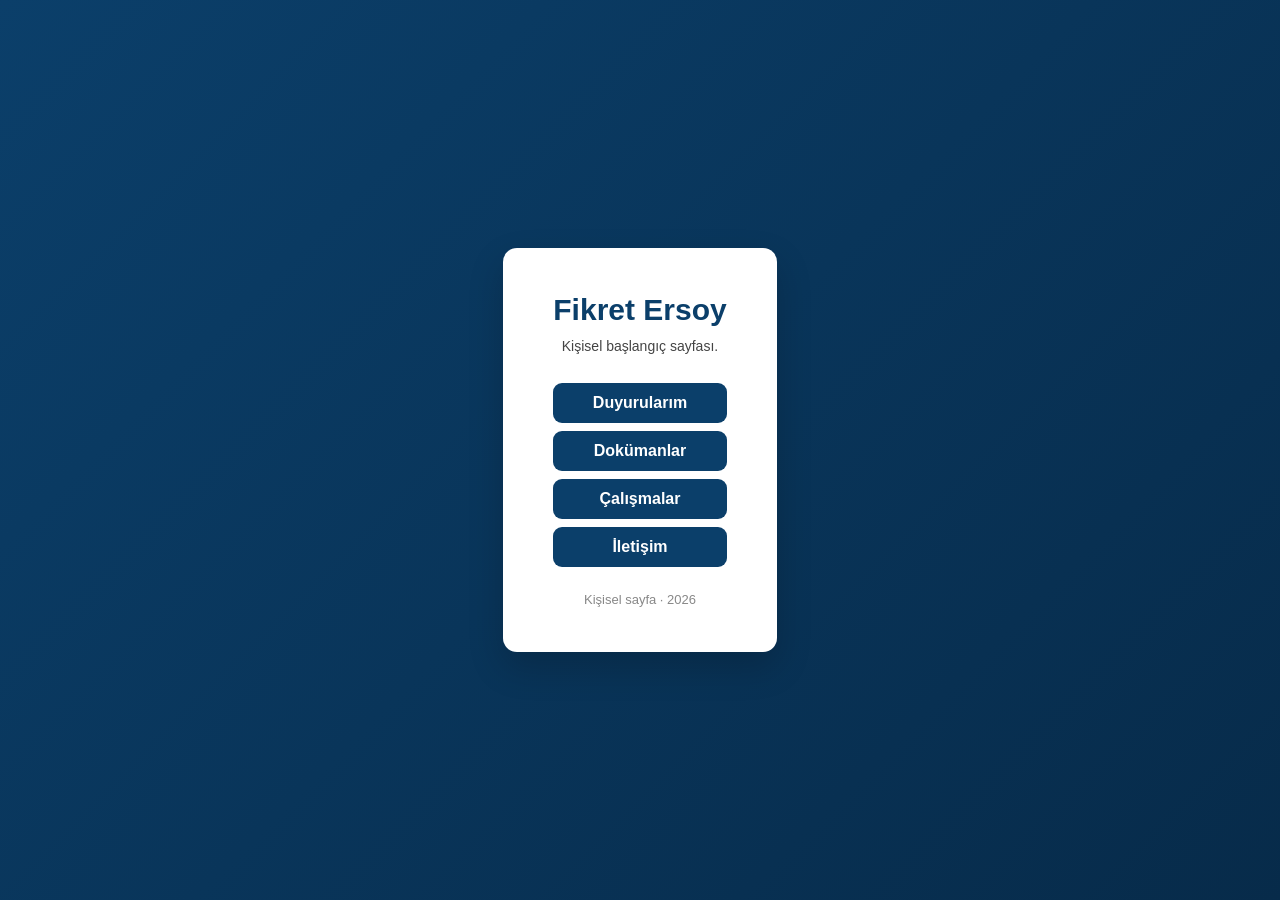
==== index.html @ 993a1d0c "Update index.html" ====
<!DOCTYPE html>
<html lang="tr">
<head>
<meta charset="UTF-8">
<meta name="viewport" content="width=device-width, initial-scale=1.0">
<title>Fikret Ersoy</title>
<style>
body{
  margin:0;
  font-family:Arial, Helvetica, sans-serif;
  background:linear-gradient(135deg,#0B3F6A,#072b4a);
  color:#222;
  display:flex;
  align-items:center;
  justify-content:center;
  height:100vh;
}
.card{
  background:white;
  padding:45px 50px;
  border-radius:14px;
  box-shadow:0 15px 35px rgba(0,0,0,.18);
  text-align:center;
  max-width:460px;
}
h1{
  margin:0 0 8px 0;
  font-size:30px;
  color:#0B3F6A;
}
.title{
  font-weight:bold;
  color:#444;
  margin-bottom:6px;
}
.subtitle{
  color:#666;
  margin-bottom:20px;
}
.bio{
  font-size:14px;
  line-height:1.6;
  margin-bottom:25px;
  color:#444;
}
.links a{
  display:block;
  text-decoration:none;
  padding:11px;
  margin:8px 0;
  border-radius:9px;
  background:#0B3F6A;
  color:white;
  transition:.25s;
  font-weight:bold;
}
.links a:hover{
  background:#125a94;
  transform:translateY(-1px);
}
.footer{
  margin-top:25px;
  font-size:13px;
  color:#888;
}
</style>
</head>
<body>
  <div class="card">
    <h1>Fikret Ersoy</h1>

    <div class="bio">
      Kişisel başlangıç sayfası.
    </div>

    <div class="links">
      <a href="#">Duyurularım</a>
      <a href="#">Dokümanlar</a>
      <a href="#">Çalışmalar</a>
      <a href="#">İletişim</a>
    </div>

    <div class="footer">Kişisel sayfa · 2026</div>
  </div>
</body>
</html>
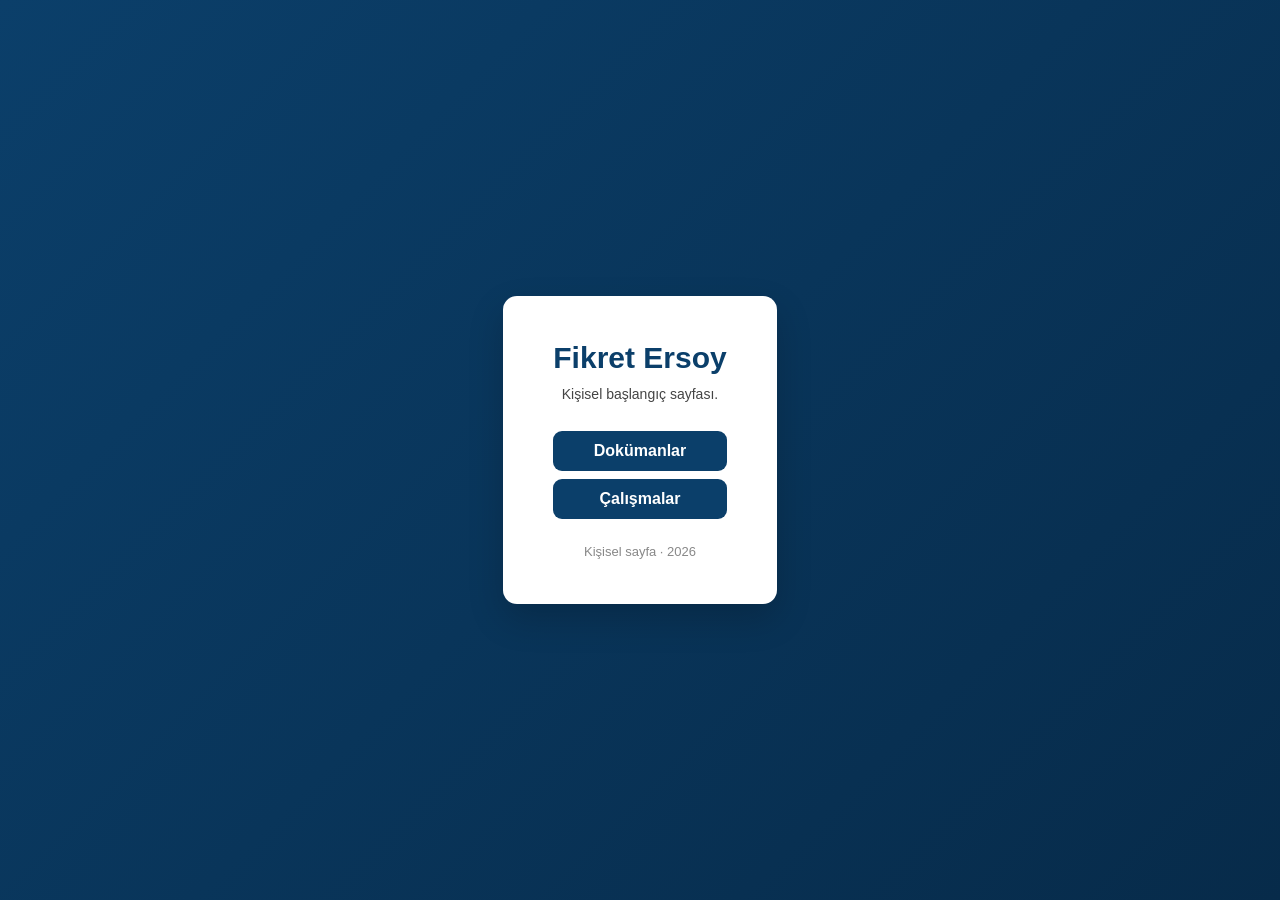
==== commit f2869894: "index.html" ====
--- a/index.html
+++ b/index.html
@@ -74,10 +74,10 @@
     </div>
 
     <div class="links">
-      <a href="#">Duyurularım</a>
+      
       <a href="#">Dokümanlar</a>
       <a href="#">Çalışmalar</a>
-      <a href="#">İletişim</a>
+  
     </div>
 
     <div class="footer">Kişisel sayfa · 2026</div>
@@ -87,3 +87,4 @@
 
 
 
+
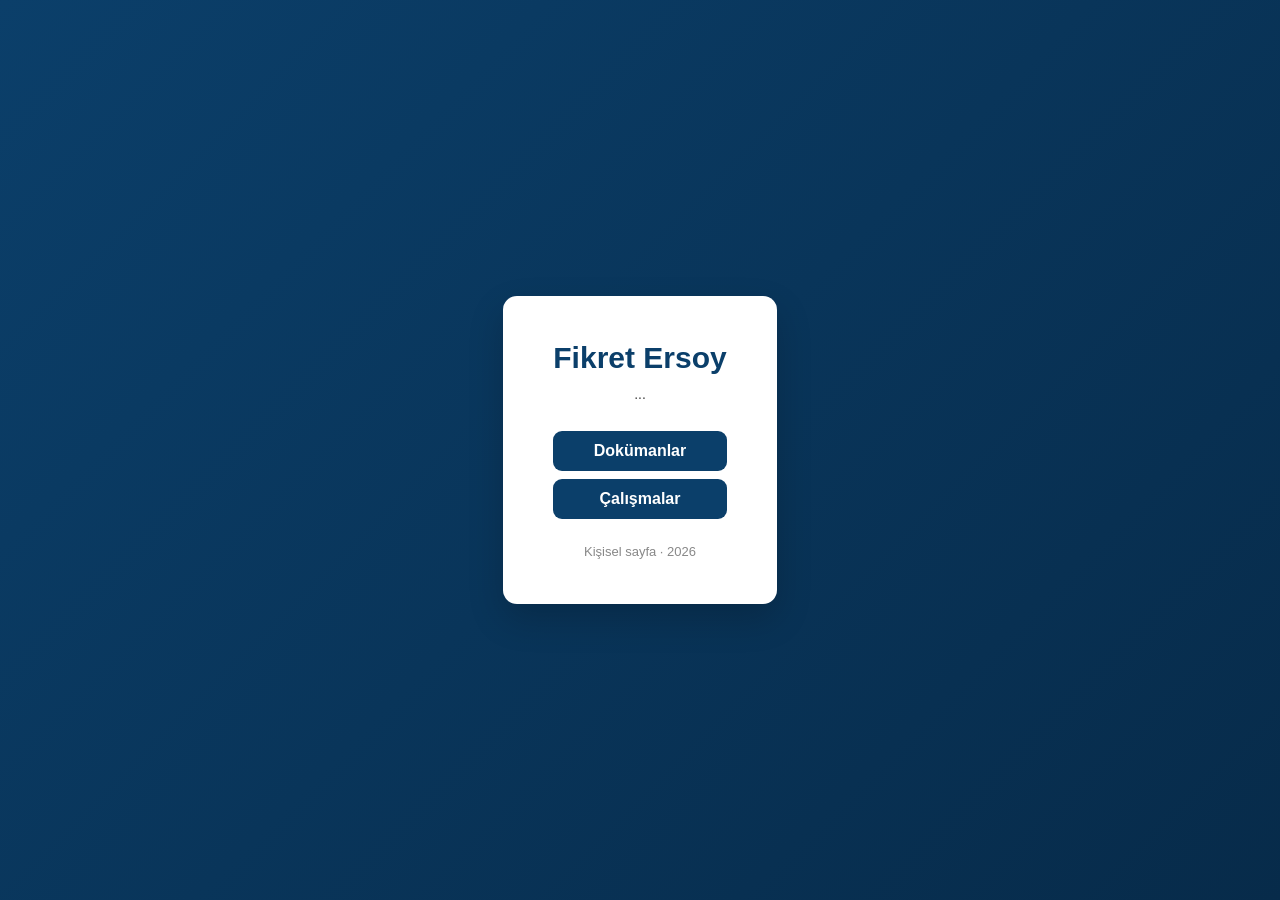
==== commit 9ff1dd96: "Add files via upload" ====
--- a/index.html
+++ b/index.html
@@ -70,7 +70,7 @@
     <h1>Fikret Ersoy</h1>
 
     <div class="bio">
-      Kişisel başlangıç sayfası.
+      ...
     </div>
 
     <div class="links">
@@ -83,8 +83,4 @@
     <div class="footer">Kişisel sayfa · 2026</div>
   </div>
 </body>
-</html>
-
-
-
-
+</html>
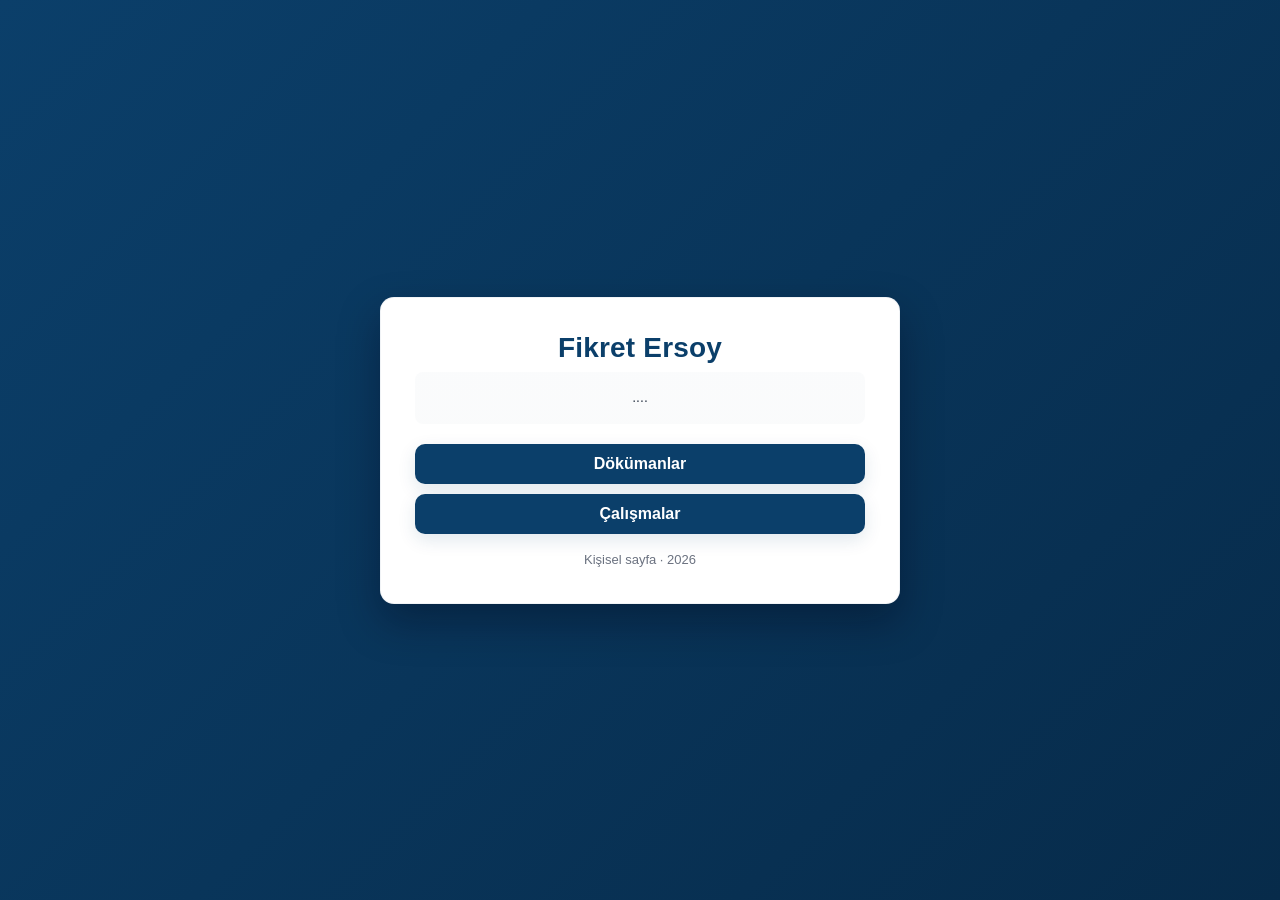
==== commit 539e79b5: "Add files via upload" ====
--- a/index.html
+++ b/index.html
@@ -4,83 +4,27 @@
 <meta charset="UTF-8">
 <meta name="viewport" content="width=device-width, initial-scale=1.0">
 <title>Fikret Ersoy</title>
-<style>
-body{
-  margin:0;
-  font-family:Arial, Helvetica, sans-serif;
-  background:linear-gradient(135deg,#0B3F6A,#072b4a);
-  color:#222;
-  display:flex;
-  align-items:center;
-  justify-content:center;
-  height:100vh;
-}
-.card{
-  background:white;
-  padding:45px 50px;
-  border-radius:14px;
-  box-shadow:0 15px 35px rgba(0,0,0,.18);
-  text-align:center;
-  max-width:460px;
-}
-h1{
-  margin:0 0 8px 0;
-  font-size:30px;
-  color:#0B3F6A;
-}
-.title{
-  font-weight:bold;
-  color:#444;
-  margin-bottom:6px;
-}
-.subtitle{
-  color:#666;
-  margin-bottom:20px;
-}
-.bio{
-  font-size:14px;
-  line-height:1.6;
-  margin-bottom:25px;
-  color:#444;
-}
-.links a{
-  display:block;
-  text-decoration:none;
-  padding:11px;
-  margin:8px 0;
-  border-radius:9px;
-  background:#0B3F6A;
-  color:white;
-  transition:.25s;
-  font-weight:bold;
-}
-.links a:hover{
-  background:#125a94;
-  transform:translateY(-1px);
-}
-.footer{
-  margin-top:25px;
-  font-size:13px;
-  color:#888;
-}
-</style>
+
+<link rel="stylesheet" href="style.css">
 </head>
+
 <body>
+
   <div class="card">
     <h1>Fikret Ersoy</h1>
 
     <div class="bio">
-      ...
+      ....
+	  
     </div>
 
     <div class="links">
-      
-      <a href="#">Dokümanlar</a>
-      <a href="#">Çalışmalar</a>
-  
-    </div>
+      <a href="#dokumanlar">Dökümanlar</a>
+      <a href="#calismalar">Çalışmalar</a>
+     </div>
 
     <div class="footer">Kişisel sayfa · 2026</div>
   </div>
+
 </body>
 </html>
--- a/style.css
+++ b/style.css
@@ -0,0 +1,138 @@
+/* style.css */
+/* Temel düzen */
+:root{
+  --primary:#0B3F6A;
+  --primary-700:#125a94;
+  --card-bg: #ffffff;
+  --muted:#6b7280;
+  --glass: rgba(255,255,255,0.06);
+}
+
+*{box-sizing:border-box}
+html,body{
+  height:100%;
+  margin:0;
+  font-family: "Segoe UI", Roboto, "Helvetica Neue", Arial, sans-serif;
+  background: linear-gradient(135deg, #0B3F6A 0%, #072b4a 100%);
+  -webkit-font-smoothing:antialiased;
+  -moz-osx-font-smoothing:grayscale;
+  color: #111827;
+}
+
+/* Sayfa içi yerleşim - dikey ortala */
+body{
+  display:flex;
+  align-items:center;
+  justify-content:center;
+  padding:40px 20px;
+}
+
+/* Kart */
+.card{
+  width:100%;
+  max-width:520px;
+  background: var(--card-bg);
+  padding:36px 34px;
+  border-radius:14px;
+  box-shadow: 0 18px 40px rgba(2,6,23,0.35);
+  text-align:center;
+  transition: transform .18s ease, box-shadow .18s ease;
+  border: 1px solid rgba(11,63,106,0.06);
+}
+
+.card:hover{
+  transform: translateY(-6px);
+  box-shadow: 0 26px 60px rgba(2,6,23,0.45);
+}
+
+h1{
+  margin:0 0 10px 0;
+  font-size:28px;
+  color: var(--primary);
+  letter-spacing:0.2px;
+  line-height:1;
+  font-weight:700;
+}
+
+/* Bio */
+.bio{
+  margin:8px 0 20px 0;
+  color:#374151;
+  font-size:14px;
+  line-height:1.6;
+  min-height:52px; /* placeholder yüksekliği */
+  display:flex;
+  align-items:center;
+  justify-content:center;
+  padding:6px 12px;
+  border-radius:8px;
+  background: linear-gradient(180deg, rgba(11,63,106,0.02), rgba(7,43,74,0.02));
+}
+
+/* Bağlantılar / düğmeler */
+.links{
+  margin-top:6px;
+  display:flex;
+  flex-direction:column;
+  gap:10px;
+  align-items:stretch;
+}
+
+.links a{
+  display:inline-block;
+  text-decoration:none;
+  padding:11px 14px;
+  border-radius:10px;
+  background: var(--primary);
+  color: #fff;
+  font-weight:600;
+  transition: transform .12s ease, background .12s ease;
+  box-shadow: 0 6px 18px rgba(11,63,106,0.12);
+}
+
+.links a:hover{
+  transform: translateY(-3px);
+  background: var(--primary-700);
+}
+
+/* Footer kart altı notu */
+.footer{
+  margin-top:18px;
+  font-size:13px;
+  color: var(--muted);
+}
+
+/* Küçük ekran uyumu */
+@media (max-width:560px){
+  .card{
+    padding:26px;
+    border-radius:12px;
+  }
+  h1{ font-size:22px; }
+  .bio{ font-size:13px; min-height:44px; padding:8px; }
+  .links a{ padding:10px; font-size:15px; }
+}
+
+/* İsteğe bağlı: sayfaya ekleyeceğin bölümler (ankor hedefleri için) */
+.section{
+  width:100%;
+  max-width:920px;
+  margin:36px auto;
+  background:var(--card-bg);
+  padding:28px;
+  border-radius:12px;
+  box-shadow:0 12px 30px rgba(2,6,23,0.12);
+  color:#111827;
+}
+
+/* Eğer ileride "aktif" link vurgusu eklemek istersen */
+.links a.active{
+  outline: 3px solid rgba(18,90,148,0.12);
+}
+
+/* Küçük erişilebilirlik dokunuşu: odak stili */
+a:focus{
+  outline: 3px solid rgba(11,63,106,0.16);
+  outline-offset:3px;
+  border-radius:8px;
+}
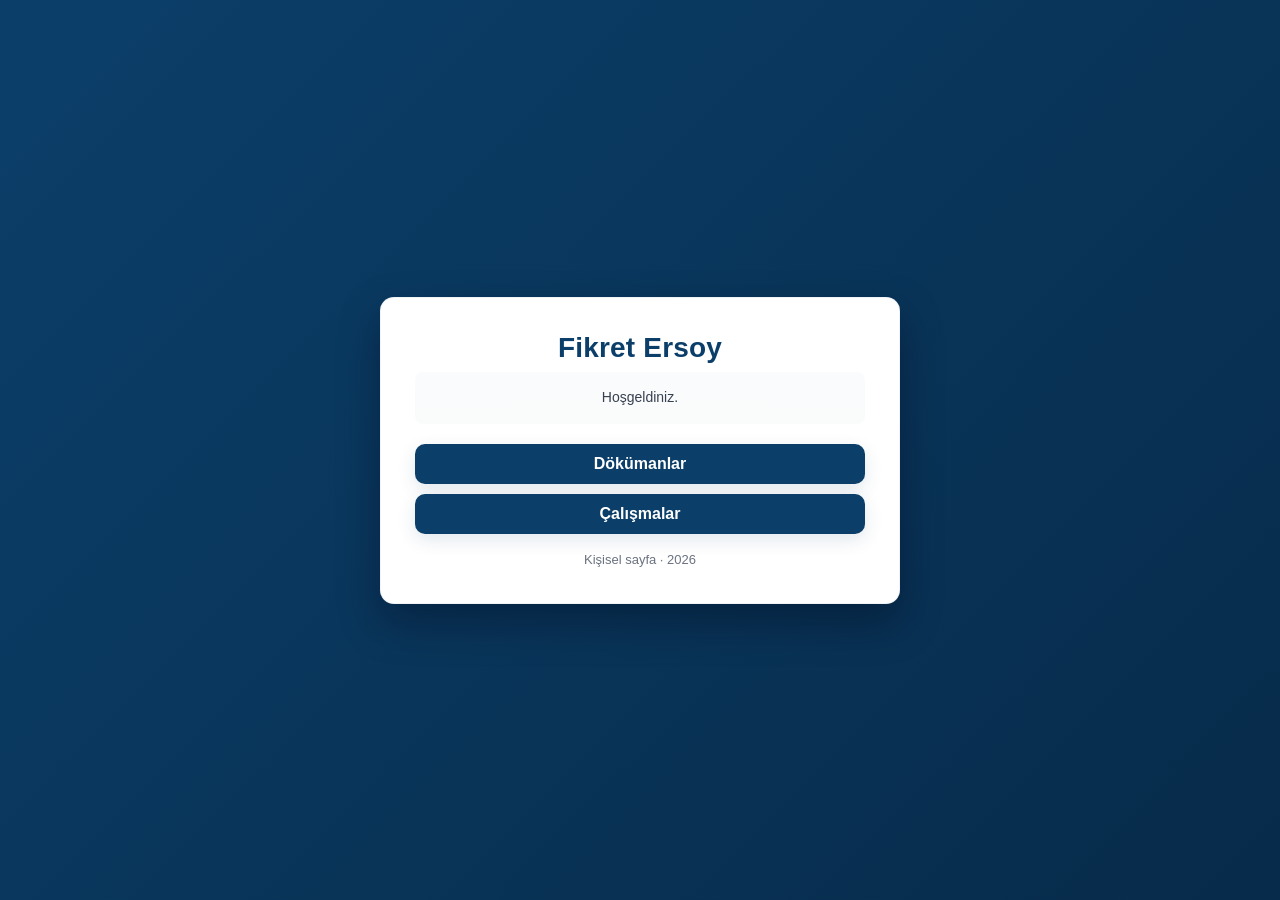
==== commit b83e3a3f: "Add files via upload" ====
--- a/index.html
+++ b/index.html
@@ -14,7 +14,7 @@
     <h1>Fikret Ersoy</h1>
 
     <div class="bio">
-      ....
+      Hoşgeldiniz.
 	  
     </div>
 
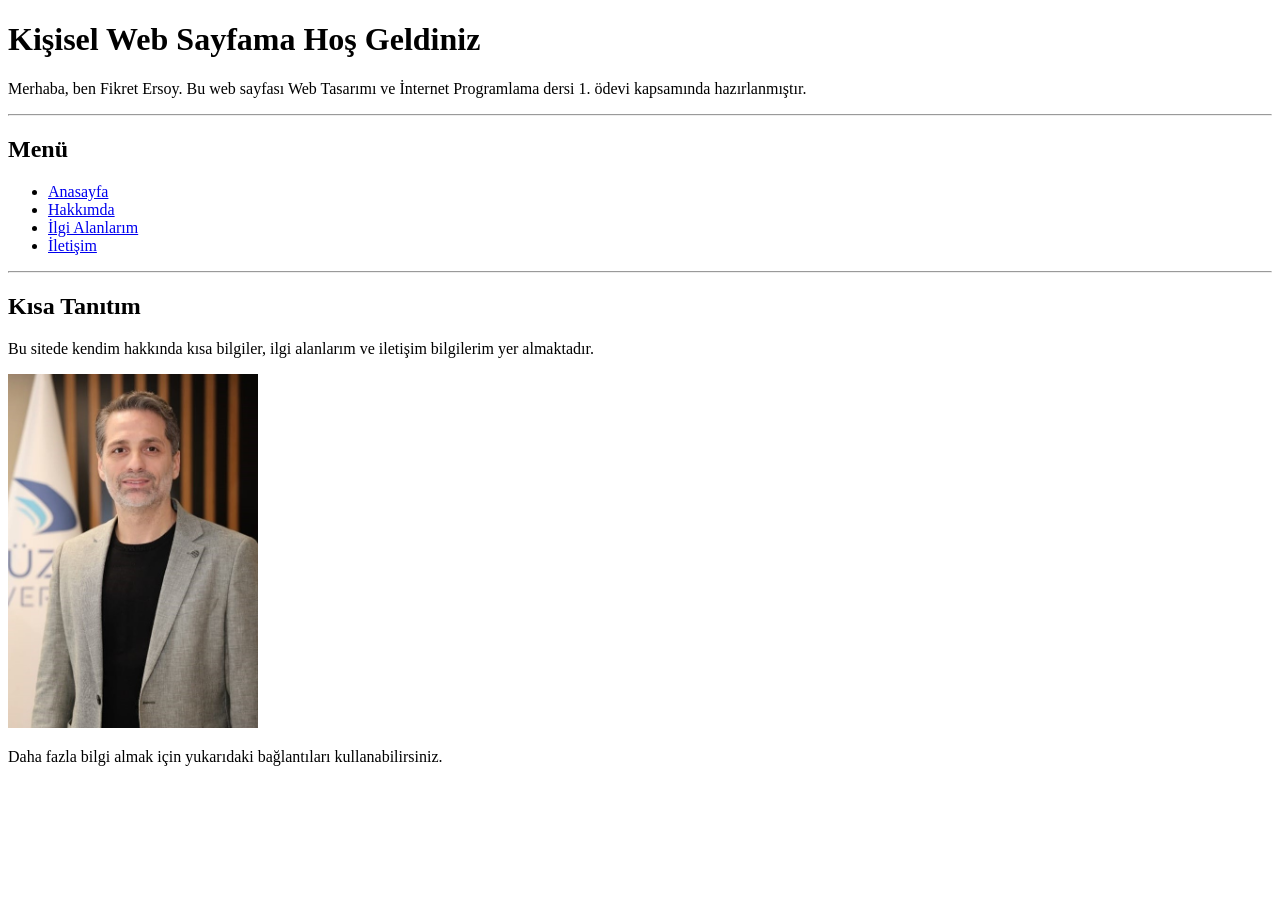
==== commit 108e00c9: "Add files via upload" ====
--- a/index.html
+++ b/index.html
@@ -1,30 +1,36 @@
 <!DOCTYPE html>
 <html lang="tr">
 <head>
-<meta charset="UTF-8">
-<meta name="viewport" content="width=device-width, initial-scale=1.0">
-<title>Fikret Ersoy</title>
-
-<link rel="stylesheet" href="style.css">
+    <meta charset="UTF-8">
+    <meta name="description" content="Kişisel tanıtım web sayfası">
+    <meta name="keywords" content="öğrenci, web tasarımı, html">
+    <meta name="author" content="Ad Soyad">
+    <title>Anasayfa</title>
 </head>
-
 <body>
 
-  <div class="card">
-    <h1>Fikret Ersoy</h1>
+    <h1>Kişisel Web Sayfama Hoş Geldiniz</h1>
 
-    <div class="bio">
-      Hoşgeldiniz.
-	  
-    </div>
+    <p>Merhaba, ben Fikret Ersoy. Bu web sayfası Web Tasarımı ve İnternet Programlama dersi 1. ödevi kapsamında hazırlanmıştır.</p>
 
-    <div class="links">
-      <a href="#dokumanlar">Dökümanlar</a>
-      <a href="#calismalar">Çalışmalar</a>
-     </div>
+    <hr>
 
-    <div class="footer">Kişisel sayfa · 2026</div>
-  </div>
+    <h2>Menü</h2>
+    <ul>
+        <li><a href="index.html">Anasayfa</a></li>
+        <li><a href="sayfalar/hakkimda.html">Hakkımda</a></li>
+        <li><a href="sayfalar/ilgi-alanlarim.html">İlgi Alanlarım</a></li>
+        <li><a href="sayfalar/iletisim.html">İletişim</a></li>
+    </ul>
+
+    <hr>
+
+    <h2>Kısa Tanıtım</h2>
+    <p>Bu sitede kendim hakkında kısa bilgiler, ilgi alanlarım ve iletişim bilgilerim yer almaktadır.</p>
+
+    <img src="resimler/profil.jpg" alt="Profil fotoğrafı" width="250">
+
+    <p>Daha fazla bilgi almak için yukarıdaki bağlantıları kullanabilirsiniz.</p>
 
 </body>
 </html>
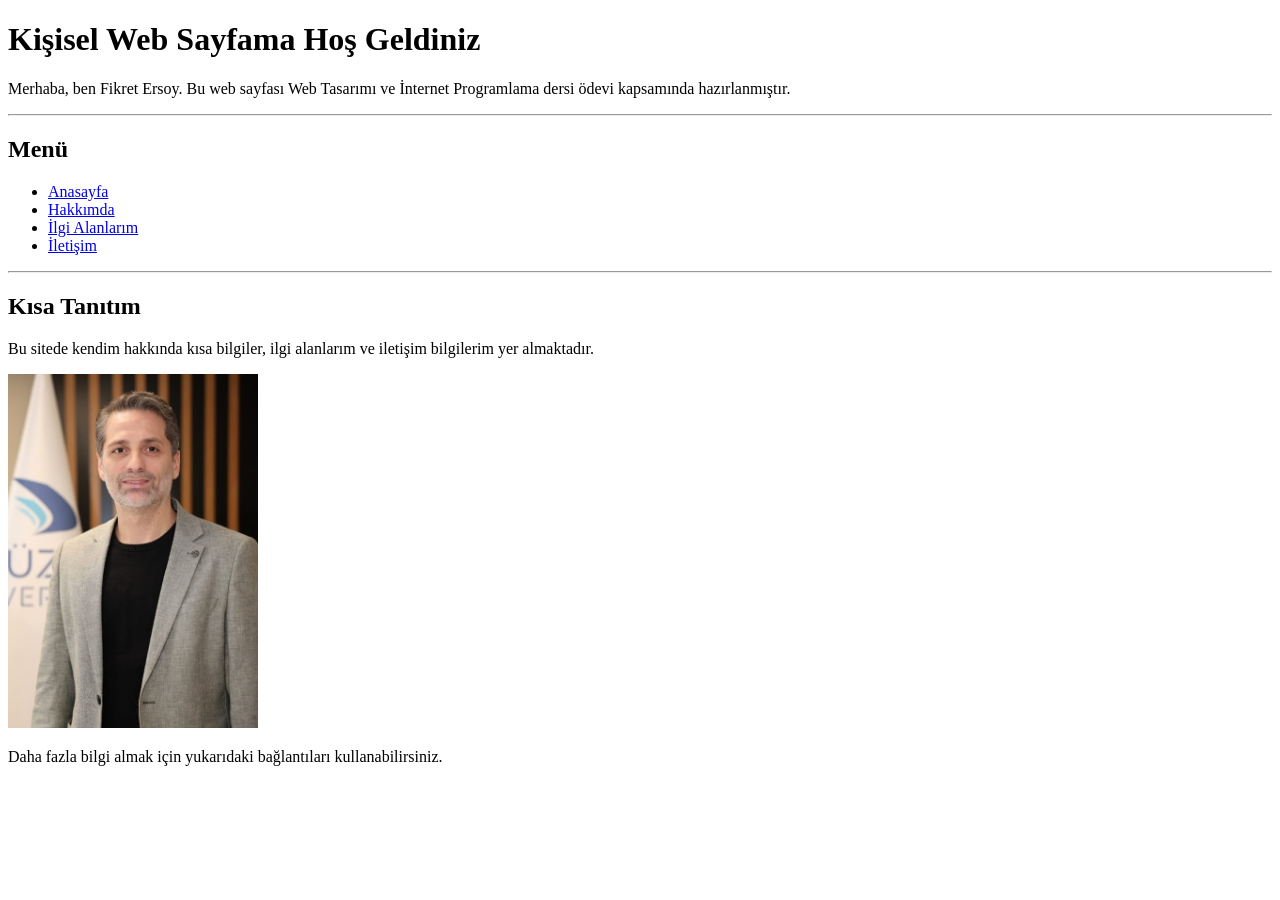
==== commit 19af2b53: "Update index.html" ====
--- a/index.html
+++ b/index.html
@@ -11,7 +11,7 @@
 
     <h1>Kişisel Web Sayfama Hoş Geldiniz</h1>
 
-    <p>Merhaba, ben Fikret Ersoy. Bu web sayfası Web Tasarımı ve İnternet Programlama dersi 1. ödevi kapsamında hazırlanmıştır.</p>
+    <p>Merhaba, ben Fikret Ersoy. Bu web sayfası Web Tasarımı ve İnternet Programlama dersi ödevi kapsamında hazırlanmıştır.</p>
 
     <hr>
 
@@ -33,4 +33,4 @@
     <p>Daha fazla bilgi almak için yukarıdaki bağlantıları kullanabilirsiniz.</p>
 
 </body>
-</html>+</html>
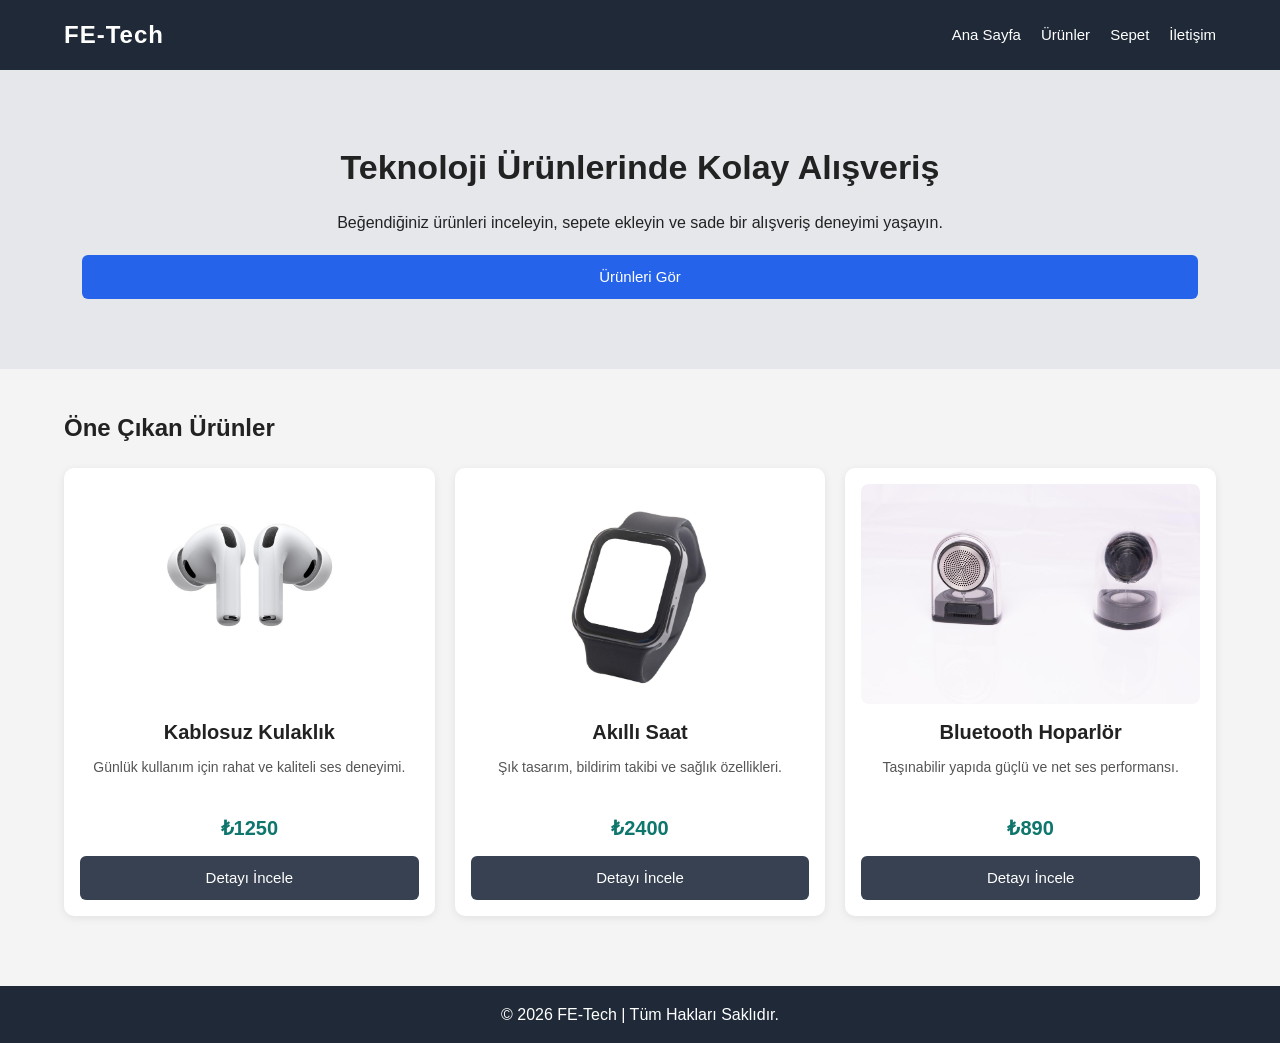
==== commit 24928984: "Initial commit" ====
--- a/index.html
+++ b/index.html
@@ -1,36 +1,72 @@
-<!DOCTYPE html>
-<html lang="tr">
-<head>
-    <meta charset="UTF-8">
-    <meta name="description" content="Kişisel tanıtım web sayfası">
-    <meta name="keywords" content="öğrenci, web tasarımı, html">
-    <meta name="author" content="Ad Soyad">
-    <title>Anasayfa</title>
-</head>
-<body>
-
-    <h1>Kişisel Web Sayfama Hoş Geldiniz</h1>
-
-    <p>Merhaba, ben Fikret Ersoy. Bu web sayfası Web Tasarımı ve İnternet Programlama dersi ödevi kapsamında hazırlanmıştır.</p>
-
-    <hr>
-
-    <h2>Menü</h2>
-    <ul>
-        <li><a href="index.html">Anasayfa</a></li>
-        <li><a href="sayfalar/hakkimda.html">Hakkımda</a></li>
-        <li><a href="sayfalar/ilgi-alanlarim.html">İlgi Alanlarım</a></li>
-        <li><a href="sayfalar/iletisim.html">İletişim</a></li>
-    </ul>
-
-    <hr>
-
-    <h2>Kısa Tanıtım</h2>
-    <p>Bu sitede kendim hakkında kısa bilgiler, ilgi alanlarım ve iletişim bilgilerim yer almaktadır.</p>
-
-    <img src="resimler/profil.jpg" alt="Profil fotoğrafı" width="250">
-
-    <p>Daha fazla bilgi almak için yukarıdaki bağlantıları kullanabilirsiniz.</p>
-
-</body>
-</html>
+<!DOCTYPE html>
+<html lang="tr">
+<head>
+  <meta charset="UTF-8">
+  <meta name="viewport" content="width=device-width, initial-scale=1.0">
+  <title>FE-Tech | Ana Sayfa</title>
+  <link rel="stylesheet" href="styles/style.css">
+</head>
+<body>
+  <header>
+    <div class="container nav-container">
+      <div class="logo">FE-Tech</div>
+      <nav>
+        <ul class="nav-links">
+          <li><a href="index.html">Ana Sayfa</a></li>
+          <li><a href="pages/urunler.html">Ürünler</a></li>
+          <li><a href="pages/sepet.html">Sepet</a></li>
+          <li><a href="pages/iletisim.html">İletişim</a></li>
+        </ul>
+      </nav>
+    </div>
+  </header>
+
+  <main>
+    <section class="hero">
+      <div class="container">
+        <h1>Teknoloji Ürünlerinde Kolay Alışveriş</h1>
+        <p>Beğendiğiniz ürünleri inceleyin, sepete ekleyin ve sade bir alışveriş deneyimi yaşayın.</p>
+        <a href="pages/urunler.html" class="btn">Ürünleri Gör</a>
+      </div>
+    </section>
+
+    <section class="home-products container">
+      <h2>Öne Çıkan Ürünler</h2>
+      <div class="product-grid">
+        <div class="product-card">
+          <img src="img/kulaklik.jpg" alt="Kablosuz Kulaklık">
+          <h3>Kablosuz Kulaklık</h3>
+          <p>Günlük kullanım için rahat ve kaliteli ses deneyimi.</p>
+          <span class="price">₺1250</span>
+          <a href="pages/kulaklik-detay.html" class="btn-secondary">Detayı İncele</a>
+        </div>
+
+        <div class="product-card">
+          <img src="img/saat.jpg" alt="Akıllı Saat">
+          <h3>Akıllı Saat</h3>
+          <p>Şık tasarım, bildirim takibi ve sağlık özellikleri.</p>
+          <span class="price">₺2400</span>
+          <a href="pages/saat-detay.html" class="btn-secondary">Detayı İncele</a>
+        </div>
+
+        <div class="product-card">
+          <img src="img/hoparlor.jpg" alt="Bluetooth Hoparlör">
+          <h3>Bluetooth Hoparlör</h3>
+          <p>Taşınabilir yapıda güçlü ve net ses performansı.</p>
+          <span class="price">₺890</span>
+          <a href="pages/hoparlor-detay.html" class="btn-secondary">Detayı İncele</a>
+		  
+        </div>
+      </div>
+    </section>
+  </main>
+
+  <footer>
+    <div class="container">
+      <p>© 2026 FE-Tech | Tüm Hakları Saklıdır.</p>
+    </div>
+  </footer>
+
+  <script src="scripts/myscript.js"></script>
+</body>
+</html>
--- a/styles/style.css
+++ b/styles/style.css
@@ -0,0 +1,307 @@
+* {
+  margin: 0;
+  padding: 0;
+  box-sizing: border-box;
+}
+
+body {
+  font-family: Arial, sans-serif;
+  background-color: #f4f4f4;
+  color: #222;
+  line-height: 1.6;
+}
+
+img {
+  display: block;
+  max-width: 100%;
+}
+
+.container {
+  width: 90%;
+  max-width: 1200px;
+  margin: 0 auto;
+}
+
+/* HEADER */
+
+header {
+  background-color: #1f2937;
+  color: #ffffff;
+  padding: 16px 0;
+}
+
+.nav-container {
+  display: flex;
+  justify-content: space-between;
+  align-items: center;
+  gap: 20px;
+}
+
+.logo {
+  font-size: 24px;
+  font-weight: bold;
+  letter-spacing: 1px;
+}
+
+.nav-links {
+  list-style: none;
+  display: flex;
+  gap: 20px;
+}
+
+.nav-links a {
+  color: #ffffff;
+  text-decoration: none;
+  font-size: 15px;
+}
+
+.nav-links a:hover {
+  color: #d1d5db;
+}
+
+/* HERO */
+
+.hero {
+  background-color: #e5e7eb;
+  padding: 70px 20px;
+  text-align: center;
+}
+
+.hero h1 {
+  font-size: 34px;
+  margin-bottom: 15px;
+}
+
+.hero p {
+  max-width: 700px;
+  margin: 0 auto 20px auto;
+  font-size: 16px;
+}
+
+/* GENEL ALAN */
+
+.home-products,
+.page-area {
+  padding: 40px 0;
+}
+
+.home-products h2,
+.page-area h1 {
+  margin-bottom: 12px;
+}
+
+.page-text {
+  margin-bottom: 20px;
+  color: #444;
+}
+
+/* ÜRÜN GRID */
+
+.product-grid {
+  display: grid;
+  grid-template-columns: repeat(auto-fit, minmax(250px, 1fr));
+  gap: 20px;
+  margin-top: 20px;
+}
+
+.product-card {
+  background-color: #ffffff;
+  padding: 16px;
+  border-radius: 10px;
+  box-shadow: 0 2px 8px rgba(0, 0, 0, 0.08);
+  text-align: center;
+}
+
+.product-card img {
+  width: 100%;
+  height: 220px;
+  object-fit: cover;
+  border-radius: 8px;
+}
+
+.product-card h3 {
+  margin: 12px 0 8px 0;
+  font-size: 20px;
+}
+
+.product-card p {
+  font-size: 14px;
+  color: #555;
+  min-height: 44px;
+}
+
+.price {
+  display: block;
+  margin: 12px 0;
+  font-size: 20px;
+  font-weight: bold;
+  color: #0f766e;
+}
+
+.card-buttons {
+  display: flex;
+  flex-direction: column;
+  gap: 10px;
+  margin-top: 10px;
+}
+
+/* BUTONLAR */
+
+.btn,
+.btn-secondary {
+  display: inline-block;
+  width: 100%;
+  padding: 10px 16px;
+  border: none;
+  border-radius: 6px;
+  text-decoration: none;
+  text-align: center;
+  font-size: 15px;
+  cursor: pointer;
+}
+
+.btn {
+  background-color: #2563eb;
+  color: #ffffff;
+}
+
+.btn:hover {
+  background-color: #1d4ed8;
+}
+
+.btn-secondary {
+  background-color: #374151;
+  color: #ffffff;
+}
+
+.btn-secondary:hover {
+  background-color: #1f2937;
+}
+
+/* DETAY SAYFASI */
+
+.detail-box {
+  display: grid;
+  grid-template-columns: 1fr 1fr;
+  gap: 30px;
+  background-color: #ffffff;
+  padding: 24px;
+  border-radius: 10px;
+  box-shadow: 0 2px 8px rgba(0, 0, 0, 0.08);
+}
+
+.detail-image img {
+  width: 100%;
+  height: 320px;
+  object-fit: cover;
+  border-radius: 8px;
+}
+
+.detail-content h1 {
+  margin-bottom: 10px;
+}
+
+.detail-content p {
+  margin-bottom: 14px;
+  color: #444;
+}
+
+.detail-content h3 {
+  margin-top: 10px;
+  margin-bottom: 10px;
+}
+
+.detail-content ul {
+  margin-left: 20px;
+  margin-bottom: 18px;
+}
+
+/* SEPET */
+
+.cart-box {
+  background-color: #ffffff;
+  padding: 20px;
+  border-radius: 10px;
+  margin-bottom: 20px;
+  box-shadow: 0 2px 8px rgba(0, 0, 0, 0.08);
+}
+
+.cart-box ul {
+  margin-left: 20px;
+}
+
+#cart-total {
+  margin-bottom: 15px;
+}
+
+/* İLETİŞİM */
+
+.contact-form {
+  background-color: #ffffff;
+  padding: 24px;
+  border-radius: 10px;
+  box-shadow: 0 2px 8px rgba(0, 0, 0, 0.08);
+  display: flex;
+  flex-direction: column;
+  gap: 12px;
+}
+
+.contact-form label {
+  font-weight: bold;
+}
+
+.contact-form input,
+.contact-form textarea {
+  padding: 10px;
+  border: 1px solid #cbd5e1;
+  border-radius: 6px;
+  font-size: 15px;
+}
+
+.contact-form textarea {
+  resize: vertical;
+}
+
+/* FOOTER */
+
+footer {
+  background-color: #1f2937;
+  color: #ffffff;
+  text-align: center;
+  padding: 16px 0;
+  margin-top: 30px;
+}
+
+/* RESPONSIVE */
+
+@media (max-width: 768px) {
+  .nav-container {
+    flex-direction: column;
+    align-items: flex-start;
+  }
+
+  .nav-links {
+    flex-direction: column;
+    gap: 10px;
+  }
+
+  .hero {
+    padding: 50px 15px;
+  }
+
+  .hero h1 {
+    font-size: 26px;
+  }
+
+  .detail-box {
+    grid-template-columns: 1fr;
+  }
+
+  .product-card img {
+    height: 200px;
+  }
+
+  .detail-image img {
+    height: 260px;
+  }
+}
